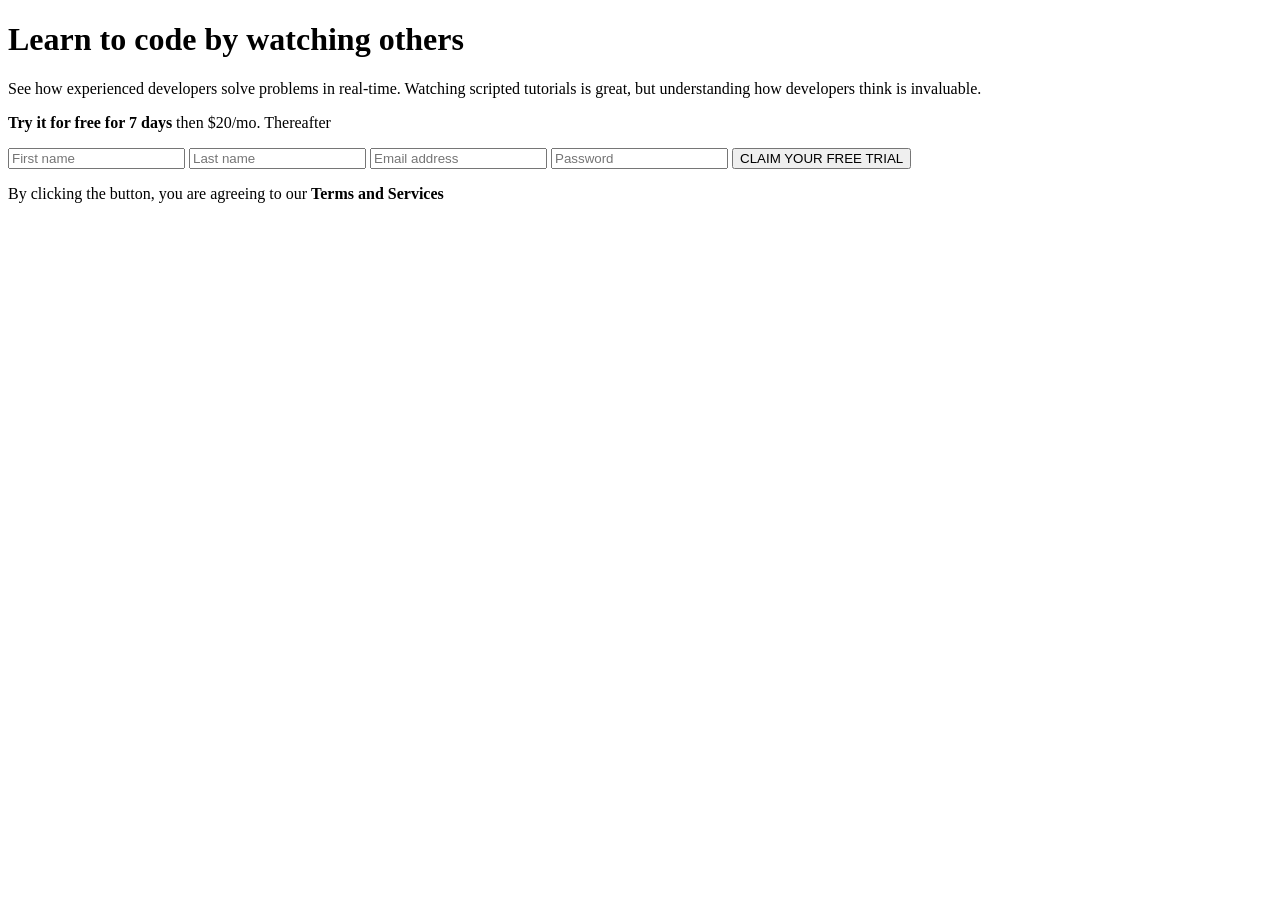
==== first-code/index.html @ 26c5bd92 "index html for the n-st website. Relearning process" ====
<!DOCTYPE html>
<html lang="en">
<head>
    <meta charset="UTF-8">
    <meta name="viewport" content="width=device-width, initial-scale=1.0">
    <title>First Web Page</title>
</head>
<body>
    
   

    <div>
         <h1>Learn to code by watching others</h1>
        <p>See how experienced developers solve problems in real-time. Watching scripted tutorials is great, but understanding how developers think is invaluable.</p>
    </div>

    <div>
        <p>
            <strong>Try it for free for 7 days</strong> then $20/mo. Thereafter
        </p>

        <form action="">
            <input type="text" placeholder="First name" name="first-Name" id="first-Name" />
            <input type="text" placeholder="Last name" name="last-Name" id="last-Name" />
            <input type="email" placeholder="Email address" name="email" id="email" />
            <input type="password" placeholder="Password" name="password" id="password" />

            <button type="submit">CLAIM YOUR FREE TRIAL</button> 
        </form>

        <p>By clicking the button, you are agreeing to our <strong>Terms and Services</strong></p>
    </div>




</body>
</html>
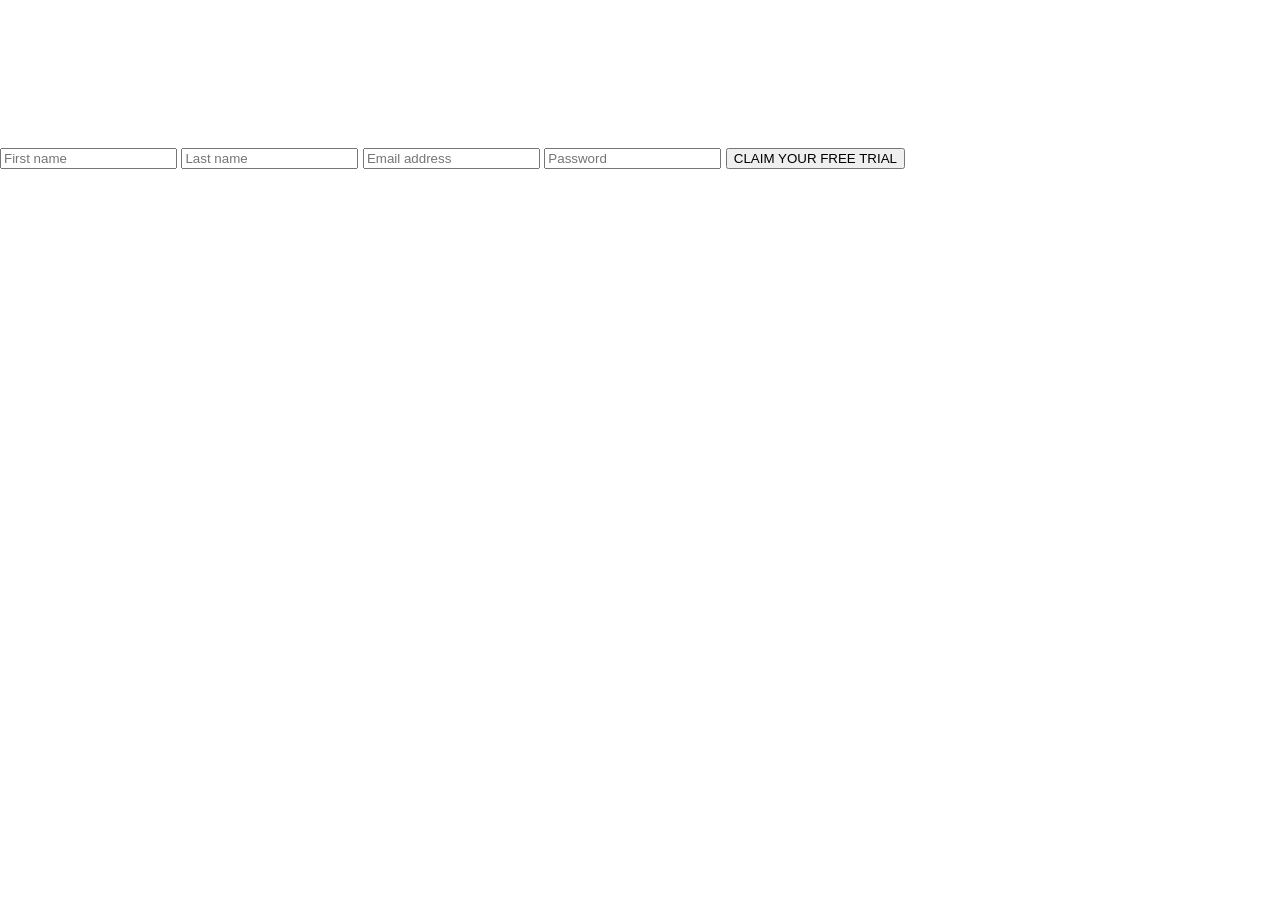
==== commit 55b94ff5: "Start Adding css file and styles. Creation of the images folder" ====
--- a/first-code/index.html
+++ b/first-code/index.html
@@ -4,6 +4,7 @@
     <meta charset="UTF-8">
     <meta name="viewport" content="width=device-width, initial-scale=1.0">
     <title>First Web Page</title>
+    <link rel="stylesheet" href="./styles.css">
 </head>
 <body>
     
--- a/first-code/styles.css
+++ b/first-code/styles.css
@@ -0,0 +1,9 @@
+body {
+    color: #FFFFFF;
+    font-family: helvetica, sans-serif;
+    margin: 0;
+    padding: 0;
+    background-image: url('./images/fondo.jpg');
+   
+}
+
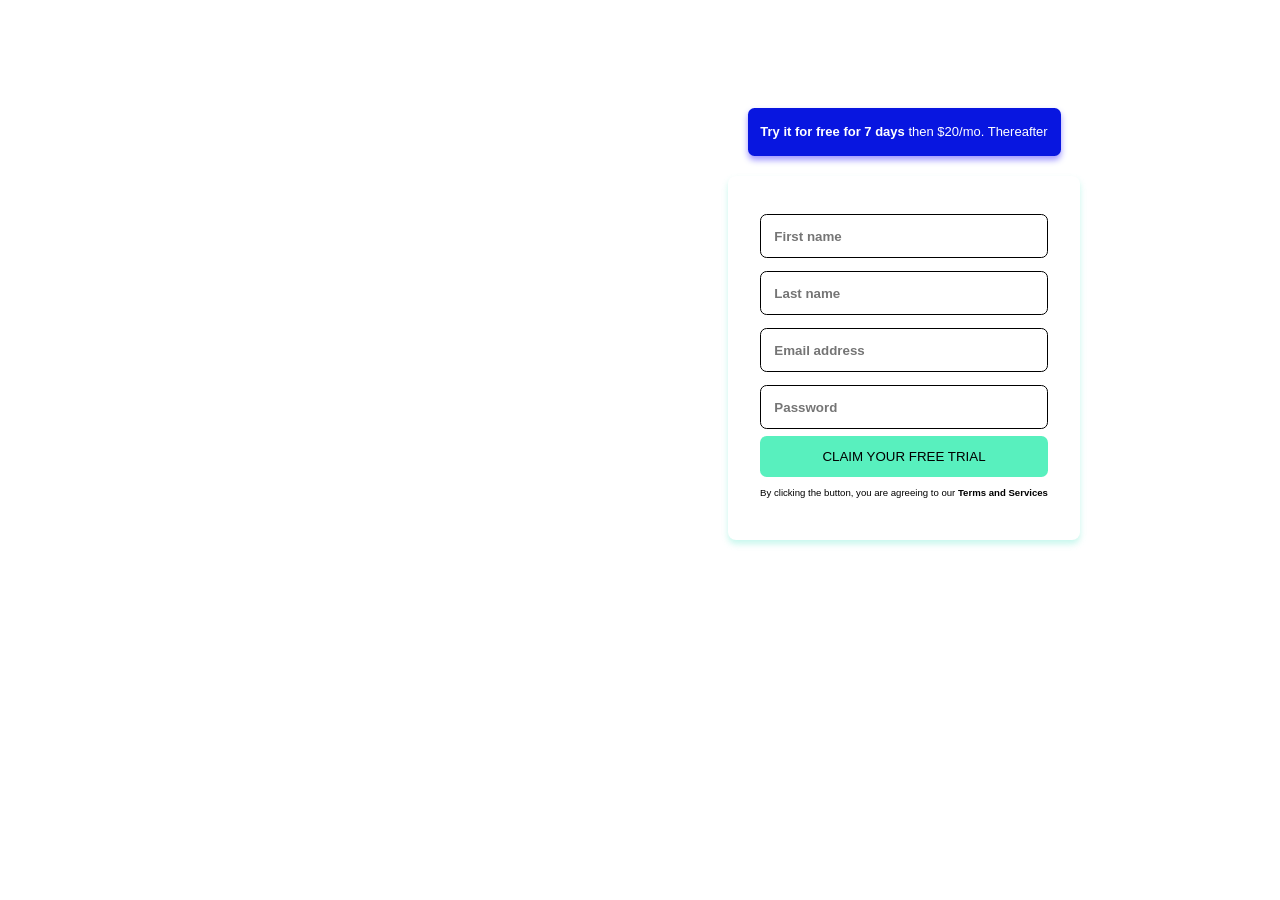
==== commit f009845c: "Did styles with CSS" ====
--- a/first-code/index.html
+++ b/first-code/index.html
@@ -8,29 +8,42 @@
 </head>
 <body>
     
+   <div class="homeContainer">
+
+        <div class="firstColumn">
+            <h1>Learn to code by watching others</h1>
+            <p>See how experienced developers solve problems in real-time. Watching scripted tutorials is great, but understanding how developers think is invaluable.</p>
+        </div>
+
+        <div class="secondColumn">
+
+            <div class="trial" id="firstTrial">
+                <p>
+                <strong>Try it for free for 7 days</strong> then $20/mo. Thereafter
+                </p>
+            </div>
+       
+
+            <div class="form">
+                <form action="">
+                    <input type="text" placeholder="First name" name="first-Name" id="first-Name" />
+                    <input type="text" placeholder="Last name" name="last-Name" id="last-Name" />
+                    <input type="email" placeholder="Email address" name="email" id="email" />
+                    <input type="password" placeholder="Password" name="password" id="password" />
+
+                    <button class="claimButton" type="submit">CLAIM YOUR FREE TRIAL</button> 
+                </form>
+
+                <p class="terms">By clicking the button, you are agreeing to our <strong>Terms and Services</strong></p>
+
+            </div>
+            
+        </div>
+
+
+   </div>
+
    
-
-    <div>
-         <h1>Learn to code by watching others</h1>
-        <p>See how experienced developers solve problems in real-time. Watching scripted tutorials is great, but understanding how developers think is invaluable.</p>
-    </div>
-
-    <div>
-        <p>
-            <strong>Try it for free for 7 days</strong> then $20/mo. Thereafter
-        </p>
-
-        <form action="">
-            <input type="text" placeholder="First name" name="first-Name" id="first-Name" />
-            <input type="text" placeholder="Last name" name="last-Name" id="last-Name" />
-            <input type="email" placeholder="Email address" name="email" id="email" />
-            <input type="password" placeholder="Password" name="password" id="password" />
-
-            <button type="submit">CLAIM YOUR FREE TRIAL</button> 
-        </form>
-
-        <p>By clicking the button, you are agreeing to our <strong>Terms and Services</strong></p>
-    </div>
 
 
 
--- a/first-code/styles.css
+++ b/first-code/styles.css
@@ -1,9 +1,85 @@
 body {
     color: #FFFFFF;
     font-family: helvetica, sans-serif;
-    margin: 0;
-    padding: 0;
     background-image: url('./images/fondo.jpg');
+    background-size: cover;
+
    
 }
 
+.homeContainer {
+    display: grid;
+    grid-template-columns: 45% 40%;
+    grid-gap: 2em;
+    padding: 5em 12em;
+    justify-content: space-between;
+}
+
+
+ #firstTrial {
+    background-color: #0816e0;
+    font-size: small;
+    color: #ffffff;
+    text-align: center;
+    padding: 0.3em 0.5em;
+    margin: 1.5em 1.5em;
+    border-radius: 0.5em;
+    box-shadow: 0px 4px 6px rgba(25, 0, 255, 0.417);
+    
+ }
+
+
+
+ .form {
+    padding: 2em;
+    background-color: #FFFFFF;
+    box-shadow: 0px 4px 6px rgba(120, 236, 211, 0.412);
+    border-radius: 0.5em;
+ }
+
+ form {
+    display: flex;
+    flex-direction: column;
+ }
+
+form > input {
+    padding: 1em;
+    border: 1px solid #000000;
+    border-radius: 0.5em;
+    margin: 0.5em 0;
+    font-weight: bold;
+ }
+
+ .terms {
+    text-align: center;
+    color: #000000;
+    font-size: 0.6em;
+ }
+
+ .claimButton {
+    text-align: center;
+    background-color: #58f0be;
+    color: #000000;
+    border: none;
+    padding: 1em;
+    border-radius: 0.5em;
+    
+ }
+
+ .firstColumn {
+    display: flex;
+    flex-direction: column;
+    align-items: flex-start;
+    justify-content: center;
+
+ }
+
+ .firstColumn > p {
+    font-size: 1em;
+    line-height: 1.5em;
+ }
+
+ .firstColumn > h1 {
+    font-size: 3em;
+    margin-bottom: 0.3em;
+ }
